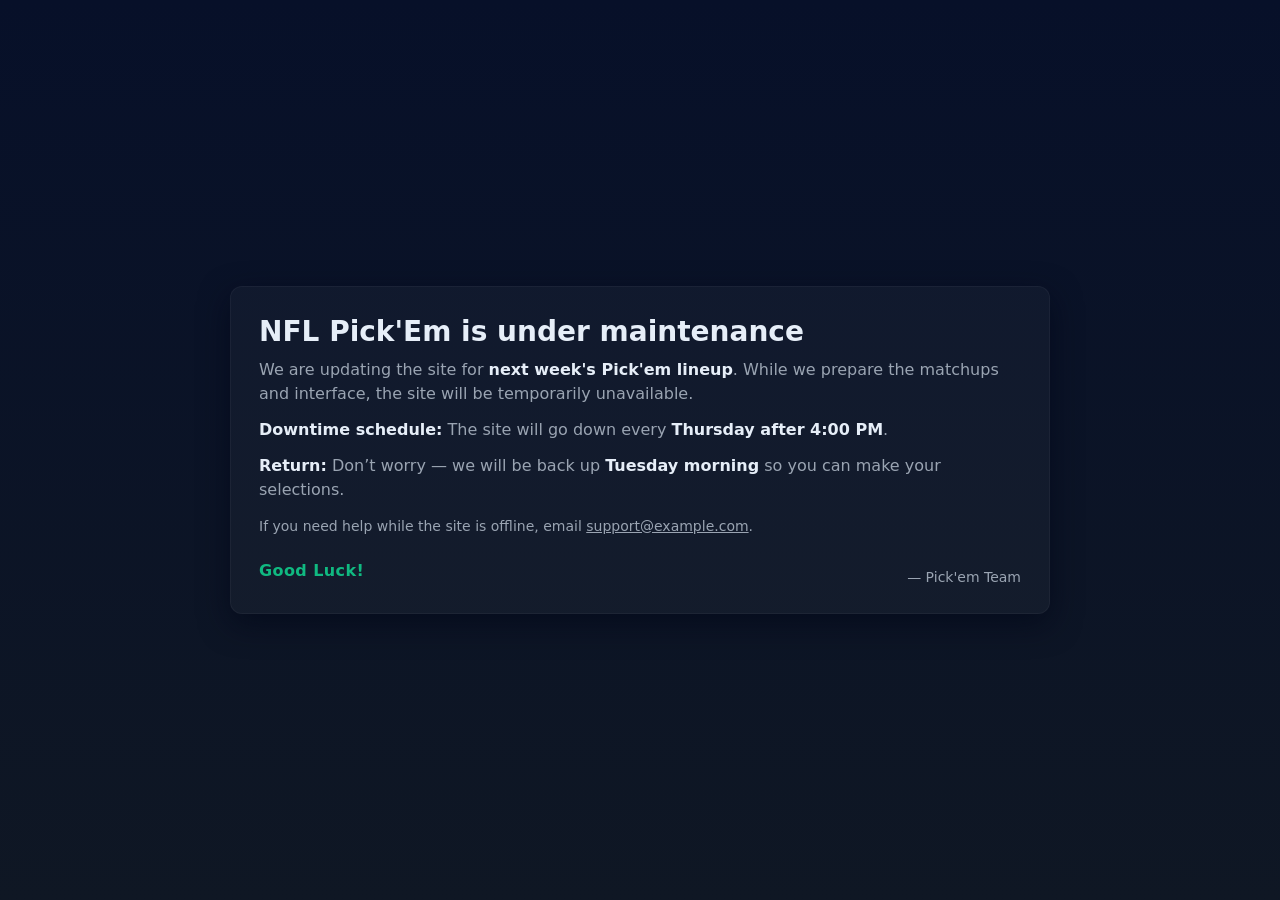
==== maintenance.html @ 47156a85 "creating new pickem site. updated html, css, JS files" ====
<!doctype html>
<html lang="en">
<head>
  <meta charset="utf-8" />
  <meta name="viewport" content="width=device-width, initial-scale=1" />
  <meta name="robots" content="noindex, nofollow" />
  <title>Site Maintenance — Pick'em</title>
  <style>
    :root{--bg:#0f1724;--card:#0b1220;--text:#e6eef8;--muted:#9aa4b2;--accent:#10b981}
    *{box-sizing:border-box;margin:0;padding:0}
    html,body{height:100%}
    body{font-family:Inter, ui-sans-serif, system-ui, -apple-system, "Segoe UI", Roboto, Arial;display:flex;align-items:center;justify-content:center;background:linear-gradient(180deg,#071029 0%, #0f1724 100%);color:var(--text);padding:24px}
    .card{max-width:820px;width:100%;background:rgba(255,255,255,0.03);border:1px solid rgba(255,255,255,0.04);padding:28px;border-radius:12px;box-shadow:0 10px 30px rgba(2,6,23,0.6)}
    h1{font-size:clamp(20px,4vw,28px);margin-bottom:10px}
    p{color:var(--muted);line-height:1.5;margin-bottom:12px}
    .strong{color:var(--text);font-weight:600}
    .note{margin-top:14px;color:var(--muted);font-size:14px}
    .footer{margin-top:18px;display:flex;gap:10px;align-items:center}
    .logo{font-weight:700;color:var(--accent);letter-spacing:0.4px}
    @media (max-width:520px){.card{padding:20px}}
  </style>
</head>
<body>
  <main class="card" role="main" aria-labelledby="title">
    <h1 id="title">NFL Pick'Em is under maintenance</h1>
    <p>We are updating the site for <span class="strong">next week's Pick'em lineup</span>. While we prepare the matchups and interface, the site will be temporarily unavailable.</p>

    <p><span class="strong">Downtime schedule:</span> The site will go down every <span class="strong">Thursday after 4:00 PM</span>.</p>

    <p><span class="strong">Return:</span> Don’t worry — we will be back up <span class="strong">Tuesday morning</span> so you can make your selections.</p>

    <p class="note">If you need help while the site is offline, email <a href="mailto:support@example.com" style="color:inherit;text-decoration:underline">support@example.com</a>.</p>

    <div class="footer">
      <div class="logo">Good Luck!</div>
      <div style="flex:1"></div>
      <div class="note">— Pick'em Team</div>
    </div>
  </main>
</body>
</html>
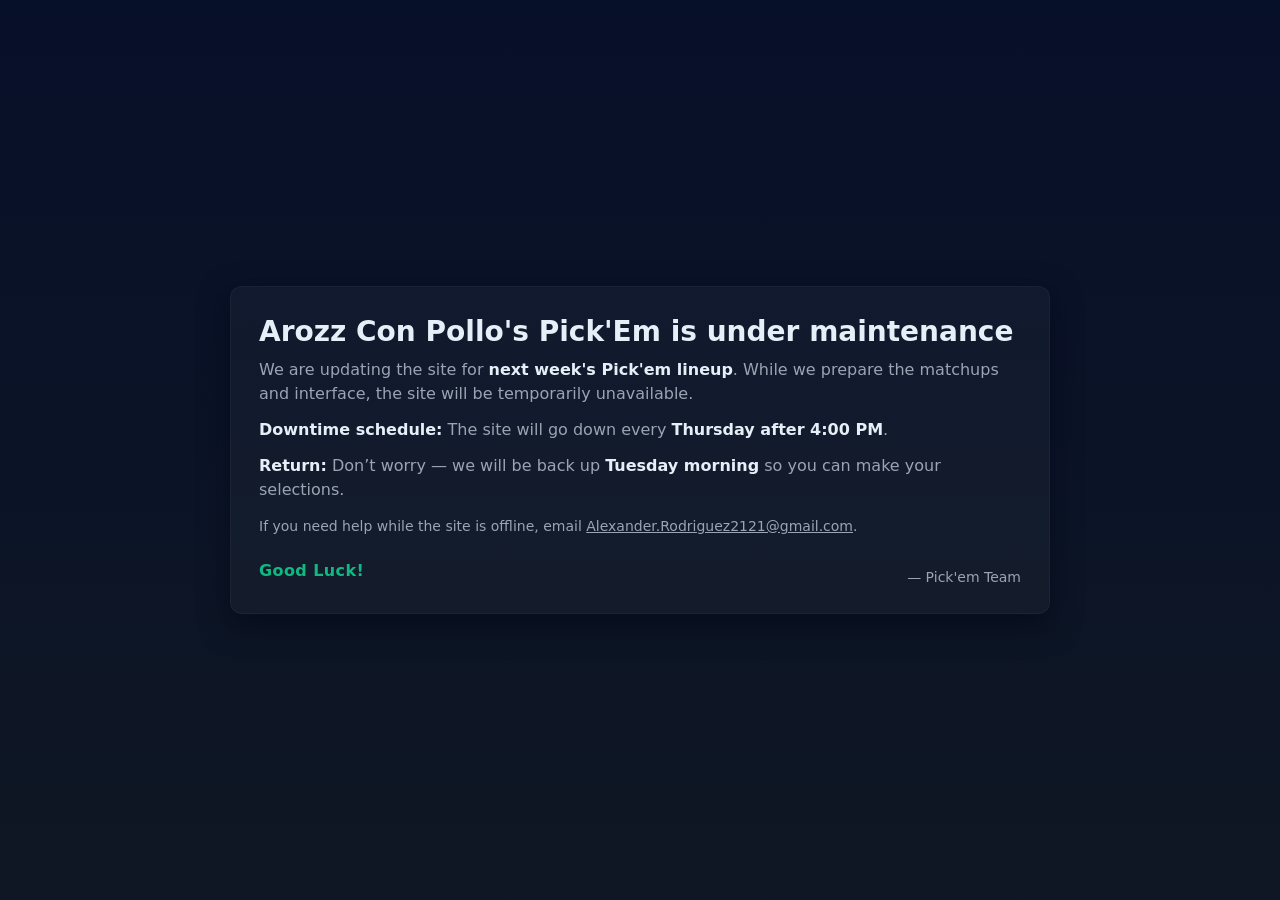
==== commit 5316228c: "updated maintenance.html" ====
--- a/maintenance.html
+++ b/maintenance.html
@@ -22,14 +22,14 @@
 </head>
 <body>
   <main class="card" role="main" aria-labelledby="title">
-    <h1 id="title">NFL Pick'Em is under maintenance</h1>
+    <h1 id="title">Arozz Con Pollo's Pick'Em is under maintenance</h1>
     <p>We are updating the site for <span class="strong">next week's Pick'em lineup</span>. While we prepare the matchups and interface, the site will be temporarily unavailable.</p>
 
     <p><span class="strong">Downtime schedule:</span> The site will go down every <span class="strong">Thursday after 4:00 PM</span>.</p>
 
     <p><span class="strong">Return:</span> Don’t worry — we will be back up <span class="strong">Tuesday morning</span> so you can make your selections.</p>
 
-    <p class="note">If you need help while the site is offline, email <a href="mailto:support@example.com" style="color:inherit;text-decoration:underline">support@example.com</a>.</p>
+    <p class="note">If you need help while the site is offline, email <a href="mailto:Alexander.Rodriguez2121@gmail.com" style="color:inherit;text-decoration:underline">Alexander.Rodriguez2121@gmail.com</a>.</p>
 
     <div class="footer">
       <div class="logo">Good Luck!</div>
